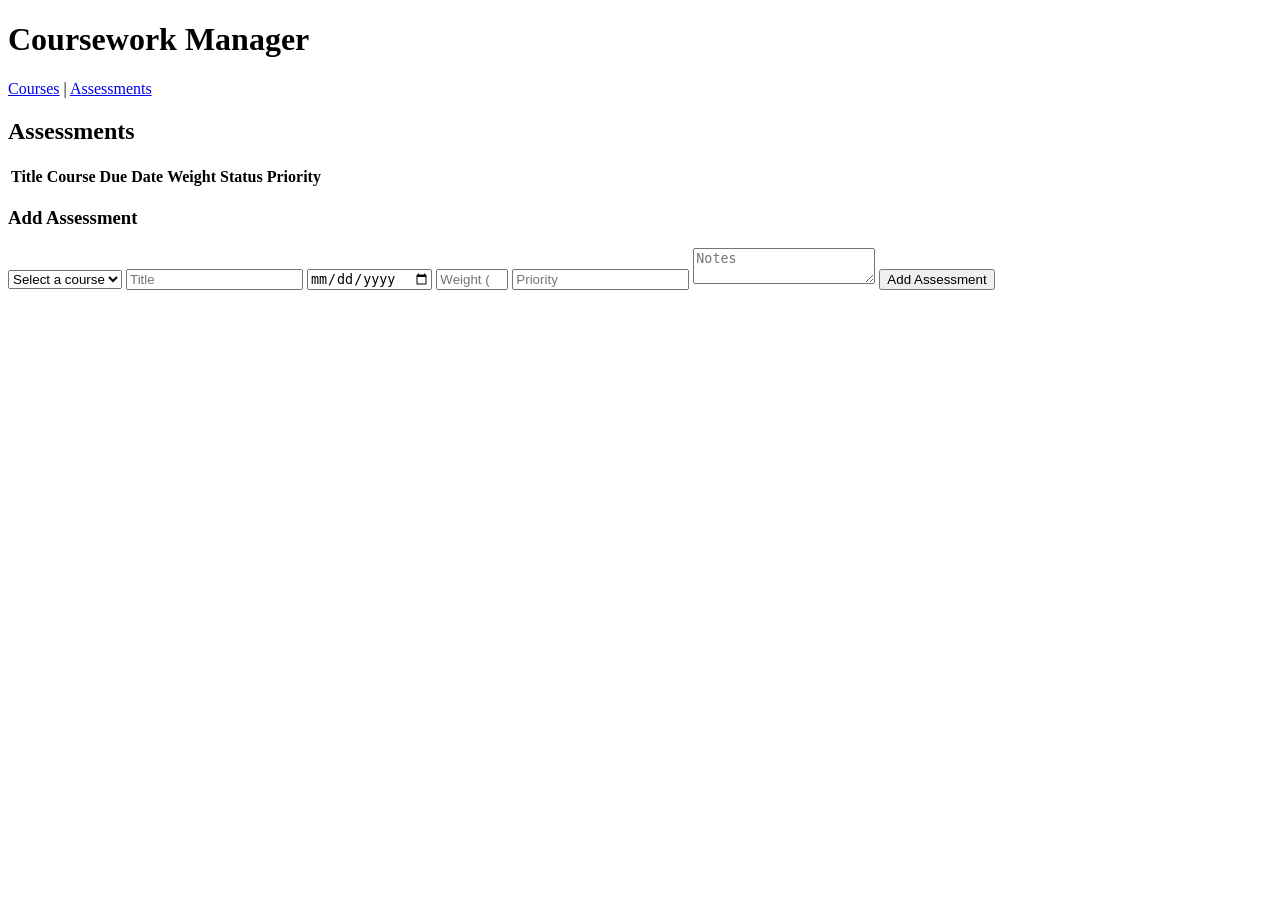
==== src/main/webapp/assessments.html @ d1dd8169 "Created HTML pages and functionality. early draft" ====
<!DOCTYPE html>
<html lang="en">
<head>
    <meta charset="UTF-8">
    <title>Assessments - Coursework Manager</title>
</head>
<body>
    <h1>Coursework Manager</h1>
    <nav><a href="index.html">Courses</a> | <a href="assessments.html">Assessments</a></nav>

    <section>
        <h2>Assessments</h2>
        <table id="assessmentTable">
            <thead>
                <tr>
                    <th>Title</th>
                    <th>Course</th>
                    <th>Due Date</th>
                    <th>Weight</th>
                    <th>Status</th>
                    <th>Priority</th>
                    <th></th>
                </tr>
            </thead>
            <tbody id="assessmentTableBody"></tbody>
        </table>

        <h3>Add Assessment</h3>
        <form id="assessmentForm">
            <select id="courseId" required>
                <option value="">Select a course</option>
            </select>
            <input type="text" id="title" placeholder="Title" required>
            <input type="date" id="dueDate" required>
            <input type="number" id="weight" placeholder="Weight (%)" min="0" max="100" step="0.1" required>
            <input type="text" id="priority" placeholder="Priority">
            <textarea id="notes" placeholder="Notes"></textarea>
            <button type="submit">Add Assessment</button>
        </form>
    </section>

    <script src="js/assessments.js"></script>
</body>
</html>
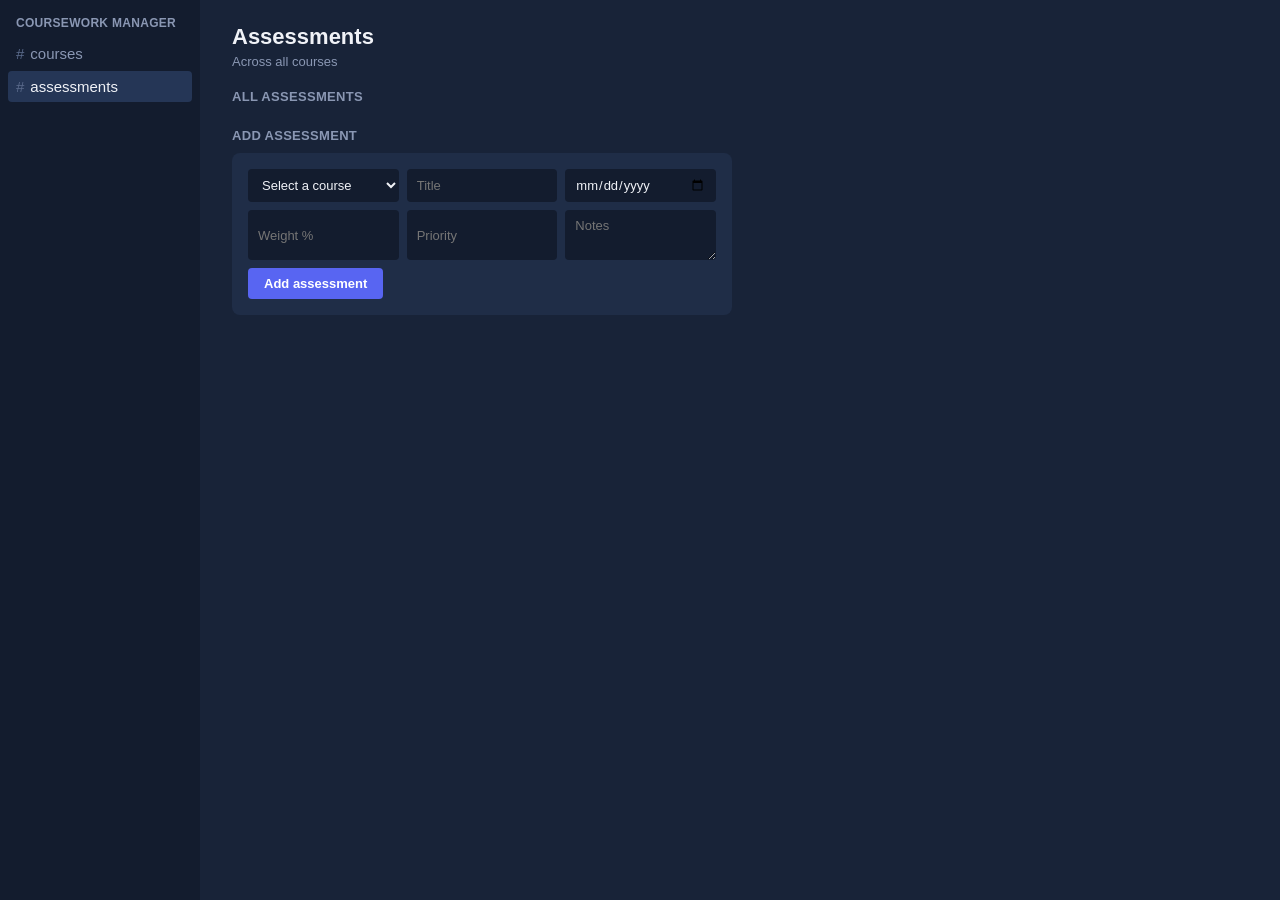
==== commit f85fe762: "page styling with discord-esque UI" ====
--- a/src/main/webapp/assessments.html
+++ b/src/main/webapp/assessments.html
@@ -3,41 +3,37 @@
 <head>
     <meta charset="UTF-8">
     <title>Assessments - Coursework Manager</title>
+    <link rel="stylesheet" href="css/style.css">
 </head>
 <body>
-    <h1>Coursework Manager</h1>
-    <nav><a href="index.html">Courses</a> | <a href="assessments.html">Assessments</a></nav>
+    <div class="app">
+        <aside class="sidebar">
+            <h3>Coursework manager</h3>
+            <a href="index.html" class="nav-item"><span class="hash">#</span> courses</a>
+            <a href="assessments.html" class="nav-item active"><span class="hash">#</span> assessments</a>
+        </aside>
 
-    <section>
-        <h2>Assessments</h2>
-        <table id="assessmentTable">
-            <thead>
-                <tr>
-                    <th>Title</th>
-                    <th>Course</th>
-                    <th>Due Date</th>
-                    <th>Weight</th>
-                    <th>Status</th>
-                    <th>Priority</th>
-                    <th></th>
-                </tr>
-            </thead>
-            <tbody id="assessmentTableBody"></tbody>
-        </table>
+        <main class="main">
+            <h1>Assessments</h1>
+            <p class="sub">Across all courses</p>
 
-        <h3>Add Assessment</h3>
-        <form id="assessmentForm">
-            <select id="courseId" required>
-                <option value="">Select a course</option>
-            </select>
-            <input type="text" id="title" placeholder="Title" required>
-            <input type="date" id="dueDate" required>
-            <input type="number" id="weight" placeholder="Weight (%)" min="0" max="100" step="0.1" required>
-            <input type="text" id="priority" placeholder="Priority">
-            <textarea id="notes" placeholder="Notes"></textarea>
-            <button type="submit">Add Assessment</button>
-        </form>
-    </section>
+            <h2>All assessments</h2>
+            <div id="assessmentRows"></div>
+
+            <h2 style="margin-top: 24px;">Add assessment</h2>
+            <form id="assessmentForm" class="panel-form">
+                <select id="courseId" required>
+                    <option value="">Select a course</option>
+                </select>
+                <input type="text" id="title" placeholder="Title" required>
+                <input type="date" id="dueDate" required>
+                <input type="number" id="weight" placeholder="Weight %" min="0" max="100" step="0.1" required>
+                <input type="text" id="priority" placeholder="Priority">
+                <textarea id="notes" placeholder="Notes"></textarea>
+                <button type="submit">Add assessment</button>
+            </form>
+        </main>
+    </div>
 
     <script src="js/assessments.js"></script>
 </body>
--- a/src/main/webapp/css/style.css
+++ b/src/main/webapp/css/style.css
@@ -0,0 +1,276 @@
+:root {
+    --bg-main: #182338;
+    --bg-sidebar: #131c2e;
+    --bg-card: #1f2d47;
+    --bg-hover: #1c2947;
+    --text-primary: #f0f2f7;
+    --text-muted: #8a97b3;
+    --text-faint: #5b6b8c;
+    --accent: #5865f2;
+    --status-done: #23a55a;
+    --status-progress: #f0b232;
+    --status-notstarted: #5b6b8c;
+}
+
+* {
+    box-sizing: border-box;
+}
+
+body {
+    margin: 0;
+    font-family: -apple-system, "Segoe UI", "Helvetica Neue", sans-serif;
+    background: var(--bg-main);
+    color: var(--text-primary);
+}
+
+.app {
+    display: flex;
+    min-height: 100vh;
+}
+
+.sidebar {
+    width: 200px;
+    background: var(--bg-sidebar);
+    padding: 16px 8px;
+    flex-shrink: 0;
+}
+
+.sidebar h3 {
+    font-size: 12px;
+    text-transform: uppercase;
+    color: var(--text-muted);
+    letter-spacing: 0.3px;
+    padding: 0 8px;
+    margin: 0 0 8px;
+}
+
+.nav-item {
+    display: flex;
+    align-items: center;
+    gap: 6px;
+    padding: 7px 8px;
+    border-radius: 4px;
+    font-size: 15px;
+    color: var(--text-muted);
+    margin-bottom: 2px;
+    text-decoration: none;
+}
+
+.nav-item:hover {
+    background: var(--bg-hover);
+}
+
+.nav-item.active {
+    background: #253656;
+    color: var(--text-primary);
+}
+
+.nav-item .hash {
+    color: var(--text-faint);
+    font-weight: 500;
+}
+
+.main {
+    flex: 1;
+    padding: 24px 32px;
+    max-width: 900px;
+}
+
+.main h1 {
+    font-size: 22px;
+    margin: 0 0 4px;
+    font-weight: 600;
+}
+
+.sub {
+    font-size: 13px;
+    color: var(--text-muted);
+    margin: 0 0 20px;
+}
+
+.stats {
+    display: grid;
+    grid-template-columns: repeat(4, 1fr);
+    gap: 10px;
+    margin-bottom: 28px;
+}
+
+.stat {
+    background: var(--bg-card);
+    border-radius: 8px;
+    padding: 14px 16px;
+}
+
+.stat .n {
+    font-size: 24px;
+    font-weight: 600;
+}
+
+.stat .n.accent {
+    color: var(--accent);
+}
+
+.stat .l {
+    font-size: 12px;
+    color: var(--text-muted);
+    margin-top: 2px;
+}
+
+h2 {
+    font-size: 13px;
+    text-transform: uppercase;
+    color: var(--text-muted);
+    letter-spacing: 0.3px;
+    margin: 0 0 10px;
+    font-weight: 600;
+}
+
+.courses {
+    display: grid;
+    grid-template-columns: repeat(auto-fill, minmax(200px, 1fr));
+    gap: 10px;
+    margin-bottom: 28px;
+}
+
+.course {
+    background: var(--bg-card);
+    border-radius: 8px;
+    padding: 14px 16px;
+    position: relative;
+}
+
+.course .code {
+    font-size: 12px;
+    color: var(--text-muted);
+}
+
+.course .name {
+    font-size: 15px;
+    font-weight: 600;
+    margin: 4px 0;
+}
+
+.course .meta {
+    font-size: 12px;
+    color: var(--text-faint);
+}
+
+.course .remove {
+    position: absolute;
+    top: 10px;
+    right: 10px;
+    background: none;
+    border: none;
+    color: var(--text-faint);
+    cursor: pointer;
+    font-size: 13px;
+    padding: 2px 6px;
+    border-radius: 4px;
+}
+
+.course .remove:hover {
+    background: var(--bg-hover);
+    color: var(--text-primary);
+}
+
+.row {
+    display: flex;
+    align-items: center;
+    gap: 10px;
+    padding: 8px 10px;
+    border-radius: 6px;
+}
+
+.row:hover {
+    background: var(--bg-hover);
+}
+
+.dot {
+    width: 8px;
+    height: 8px;
+    border-radius: 50%;
+    flex-shrink: 0;
+}
+
+.dot.done { background: var(--status-done); }
+.dot.progress { background: var(--status-progress); }
+.dot.notstarted { background: var(--status-notstarted); }
+
+.row .t {
+    font-size: 14px;
+    flex: 1;
+}
+
+.row .m {
+    font-size: 12px;
+    color: var(--text-muted);
+}
+
+.row select {
+    background: var(--bg-sidebar);
+    color: var(--text-primary);
+    border: none;
+    border-radius: 4px;
+    padding: 4px 8px;
+    font-size: 12px;
+}
+
+.row .remove {
+    background: none;
+    border: none;
+    color: var(--text-faint);
+    cursor: pointer;
+    font-size: 13px;
+    padding: 2px 6px;
+    border-radius: 4px;
+}
+
+.row .remove:hover {
+    background: #2b3b5c;
+    color: var(--text-primary);
+}
+
+.panel-form {
+    display: flex;
+    flex-wrap: wrap;
+    gap: 8px;
+    background: var(--bg-card);
+    padding: 16px;
+    border-radius: 8px;
+    max-width: 500px;
+}
+
+.panel-form input,
+.panel-form select,
+.panel-form textarea {
+    background: var(--bg-sidebar);
+    color: var(--text-primary);
+    border: none;
+    border-radius: 4px;
+    padding: 8px 10px;
+    font-size: 13px;
+    font-family: inherit;
+    flex: 1;
+    min-width: 140px;
+}
+
+.panel-form textarea {
+    width: 100%;
+    min-height: 50px;
+    resize: vertical;
+}
+
+.panel-form button {
+    background: var(--accent);
+    color: #fff;
+    border: none;
+    border-radius: 4px;
+    padding: 8px 16px;
+    font-size: 13px;
+    font-weight: 600;
+    cursor: pointer;
+}
+
+.panel-form button:hover {
+    background: #4752c4;
+}
